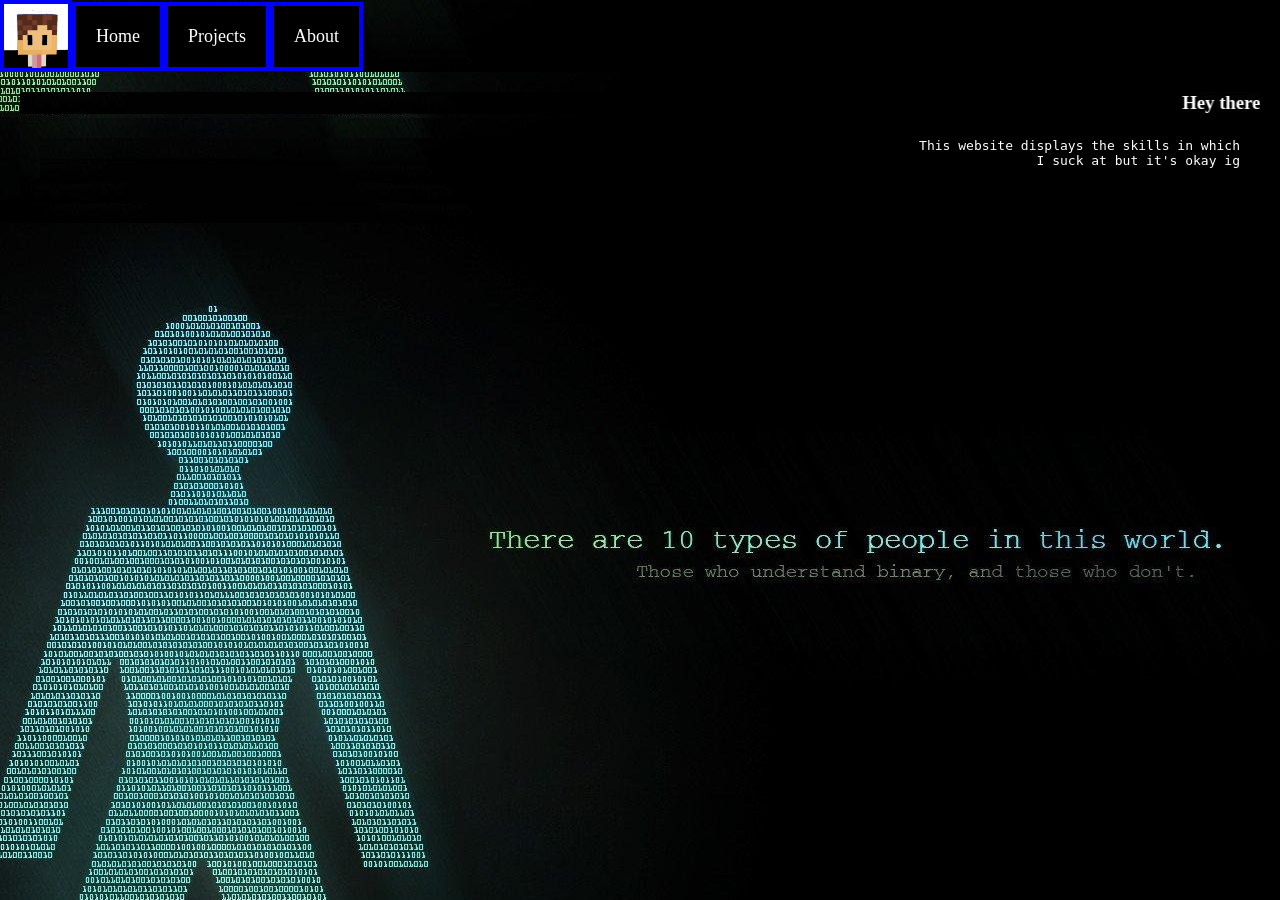
==== index.html @ b8dbd007 "added new files and images to assests but still its not functional nor even good still got a long wa" ====
<!DOCTYPE html>
<html lang="en">
<head>
    <meta charset="UTF-8">
    <meta name="viewport" content="width=device-width" initial-scale="1.0">
    <title>JackForce Website</title>
    <link rel="stylesheet" href="style.css">
</head>
<body>
<header>
    <div class="nav-bar">
        <img src="assets/my-icon.jpg" class="nav-bar-icon" width="64px" height="64px">
        <a href="index.html" class="nav-bar-links">Home</a>
        <a href="projects.html" class="nav-bar-links">Projects</a>
        <a href="about.html" class="nav-bar-links">About</a>
    </div>
</header>
<div class="article">
    <marquee behavior="scroll" direction="left">
        <h3>Hey there Welcome</h3>
    </marquee>
    <div class="right-box">
        <pre>
            This website displays the skills in which
            I suck at but it's okay ig
        </pre>
    </div>
</div>
</body>
<script src="script.js"></script>
</html>
---- style.css ----
* {
    margin: 0;
    background-image: url(assets/background.jpg);
    background-position: right bottom;
    background-repeat: repeat;
}
.nav-bar-icon {
    border: 4px solid blue;
    align-items: center;
    display: flex;
}
.nav-bar a {
    text-decoration: none;
    color: white;
}
.nav-bar a:hover {
    text-decoration: none;
    color: bisque;
    cursor: pointer;
}
.nav-bar-links {
    padding: 20px;
    font-size: large;
    border: 4px solid blue;
}
.nav-bar {
    background-color: black;
    display: flex;
    align-items: center;
}
body {
    background-image: url(assets/background.jpg);
    background-position: right bottom;
    color: white;
    
    width: 100%;
    height: 100%;
}
.article {
    padding: 20px;
}
.right-box {
    align-items: right;
    text-align: right;
    padding: 20px;

}
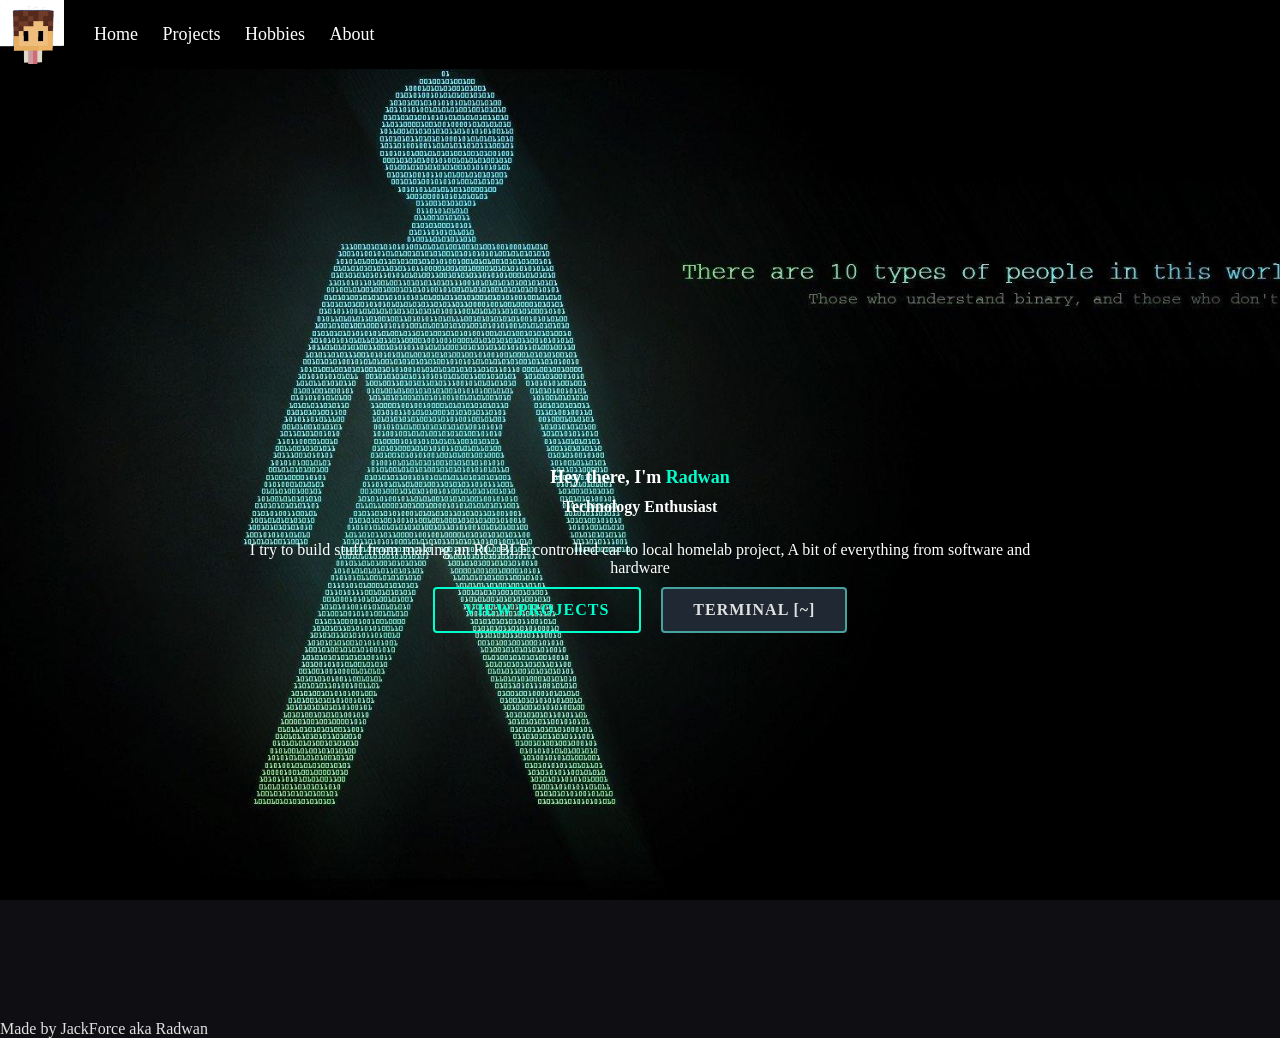
==== commit 64b38d85: "added the logos needed and screenshots in assets, got the projects page almost fully done just needs" ====
--- a/index.html
+++ b/index.html
@@ -7,25 +7,37 @@
     <link rel="stylesheet" href="style.css">
 </head>
 <body>
-<header>
-    <div class="nav-bar">
-        <img src="assets/my-icon.jpg" class="nav-bar-icon" width="64px" height="64px">
-        <a href="index.html" class="nav-bar-links">Home</a>
-        <a href="projects.html" class="nav-bar-links">Projects</a>
-        <a href="about.html" class="nav-bar-links">About</a>
-    </div>
-</header>
-<div class="article">
-    <marquee behavior="scroll" direction="left">
-        <h3>Hey there Welcome</h3>
-    </marquee>
-    <div class="right-box">
-        <pre>
-            This website displays the skills in which
-            I suck at but it's okay ig
-        </pre>
-    </div>
-</div>
+    <header>
+        <nav>
+            <a href="https://minecraft.wiki/" class="nav-bar-icon">
+            <img src="assets/my-icon.jpg"  width="64px" height="64px">
+            </a>
+            <div class="nav-links">
+                <a href="index.html" class="nav-bar-links">Home</a>
+                <a href="projects.html" class="nav-bar-links">Projects</a>
+                <a href="hobbies.html" class="nav-bar-links">Hobbies</a>
+                <a href="about.html" class="nav-bar-links">About</a>
+            </div>
+        </nav>
+    </header>
+
+    <main>
+        <section class="hero">
+            <div class="hero-content">
+                <h1>Hey there, I'm <span>Radwan</span></h1>
+                <p class="subtitle">Technology Enthusiast</p>
+                <p class="description">
+                    I try to build stuff from making an RC BLE controlled car to local homelab project, A bit of everything from software and hardware</p>
+                <div class="hero-buttons">
+                    <a href="projects.html" class="btn primary-btn">View Projects</a>
+                    <a href="#terminal" class="btn secondary-btn">Terminal [~]</a>
+                </div>
+            </div>
+        </section>
+    </main>
+    <footer>
+        <p>Made by JackForce aka Radwan</p>
+    </footer>
 </body>
 <script src="script.js"></script>
 </html>
--- a/style.css
+++ b/style.css
@@ -1,48 +1,178 @@
+:root {
+    --bg-color: #0f0f13;
+    --text-main: #e0e0e0;
+    --accent-glow: #00ffcc;
+    --accent-dark: #45a29e;
+    --dark-grey: #1f2833;
+}
 * {
     margin: 0;
+    padding: 0;
+}
+body {
     background-image: url(assets/background.jpg);
-    background-position: right bottom;
-    background-repeat: repeat;
+    background-color: var(--bg-color);
+    background-size: cover;
+    background-position: center;
+    background-attachment: fixed;
+    background-repeat: no-repeat;
+    color: var(--text-main);
 }
-.nav-bar-icon {
-    border: 4px solid blue;
+header {
+    width: 100%;
+    background-color: rgba(31,40,51, 0.95);
+    position: fixed;
+    top: 0;
+}
+nav {
+    background-color: black;
+    display: flex;
     align-items: center;
-    display: flex;
+    transition: 0.3s ease;
+    text-shadow:var(--accent-glow) ;
+    font-size: large;
 }
-.nav-bar a {
+.nav-bar-icon .img {
+    border: 2px solid var(--accent-dark);
+    align-items: center;
+    display: block;
+    transition: 0.3s ease;
+    border-radius: 4px;
+
+}
+.nav-bar-icon img:hover {
+    border-color: var(--accent-glow);
+}
+.nav-links {
+    align-items: center left;
+    padding: 20px;
+}
+.nav-links a {
     text-decoration: none;
     color: white;
+    margin: 10px;
 }
-.nav-bar a:hover {
+.nav-links a:hover {
     text-decoration: none;
     color: bisque;
     cursor: pointer;
 }
-.nav-bar-links {
-    padding: 20px;
+.hero {
+    min-height: 100vh;
+    display: flex;
+    justify-content: center;
+    align-items: center;
+    text-align: center;
+    padding: 100px 20px 20px;
+}
+.hero-content {
+    max-width: 800px;
+}
+.hero h1 {
     font-size: large;
-    border: 4px solid blue;
+    color: white;
+    margin-bottom: 10px;
 }
-.nav-bar {
-    background-color: black;
+.hero h1 span {
+    color: var(--accent-glow);
+}
+.subtitle {
+    font-size: medium;
+    color:  white;
+    margin-bottom: 25px;
+    font-weight: bold;
+}
+.description {
+    font-size: medium;
+    color: white;
+    margin-left: auto;
+    margin-right: auto;
+    margin-bottom: 10px;
+}
+.hero-buttons {
     display: flex;
-    align-items: center;
+    justify-content: center;
+    gap: 20px;
 }
-body {
-    background-image: url(assets/background.jpg);
-    background-position: right bottom;
-    color: white;
-    
-    width: 100%;
-    height: 100%;
+.btn {
+    text-decoration: none;
+    padding: 12px 30px;
+    font-size: medium;
+    font-weight: bold;
+    border-radius: 4px;
+    transition:all 0.3s ease;
+    text-transform: uppercase;
+    letter-spacing: 1px;
 }
-.article {
-    padding: 20px;
+.primary-btn {
+    background-color: transparent;
+    color: var(--accent-glow);
+    border: 2px solid var(--accent-glow);
 }
-.right-box {
-    align-items: right;
-    text-align: right;
-    padding: 20px;
-
+.primary-btn:hover {
+    background-color: beige;
+    color: var(--bg-color);
 }
-
+.secondary-btn {
+    background-color: #1f2833;
+    color: var(--text-main);
+    border: 2px solid var(--accent-dark);
+}
+.secondary-btn:hover {
+    color: beige ;
+    border-color: beige;
+}
+.project-card {
+    background-color: var(--dark-grey) ;
+    border: 1px solid #201f33;
+    border-radius: 8px;
+    overflow: hidden;
+    transition: transform 0.3s ease ;
+    display: flex;
+    flex-direction: column;
+    margin: 10px;
+    margin-top: 5px;
+}
+.project-card:hover {
+    border-color: var(--accent-glow);
+}
+.project-image {
+    width: 300px ;
+    height: 200pxpx;
+    object-fit: contain;
+    border-bottom: 1px solid #201f33;
+}
+.project-content {
+    padding: 25px;
+    display: flex;
+    flex-direction: column;
+}
+.project-title {
+    font-size: large;
+    color: beige;
+    margin-bottom: 15px;
+}
+.project-desc {
+    font-size: medium;
+    margin-bottom: 25px;
+    color: var(--text-main);
+}
+.project-tech {
+    display: flex;
+    flex-direction: row;
+    gap: 10px;
+    margin-bottom: 20px;
+}
+.project-tech-stack-img {
+    color: var(--accent-glow);
+    border-radius: 4px;
+    border: 1px solid var(--accent-dark);
+    width: 64px;
+    height: 64px;
+    overflow: hidden;
+    object-fit: contain;
+}
+.github-icon {
+    width: 64px;
+    height: 64px;
+}
